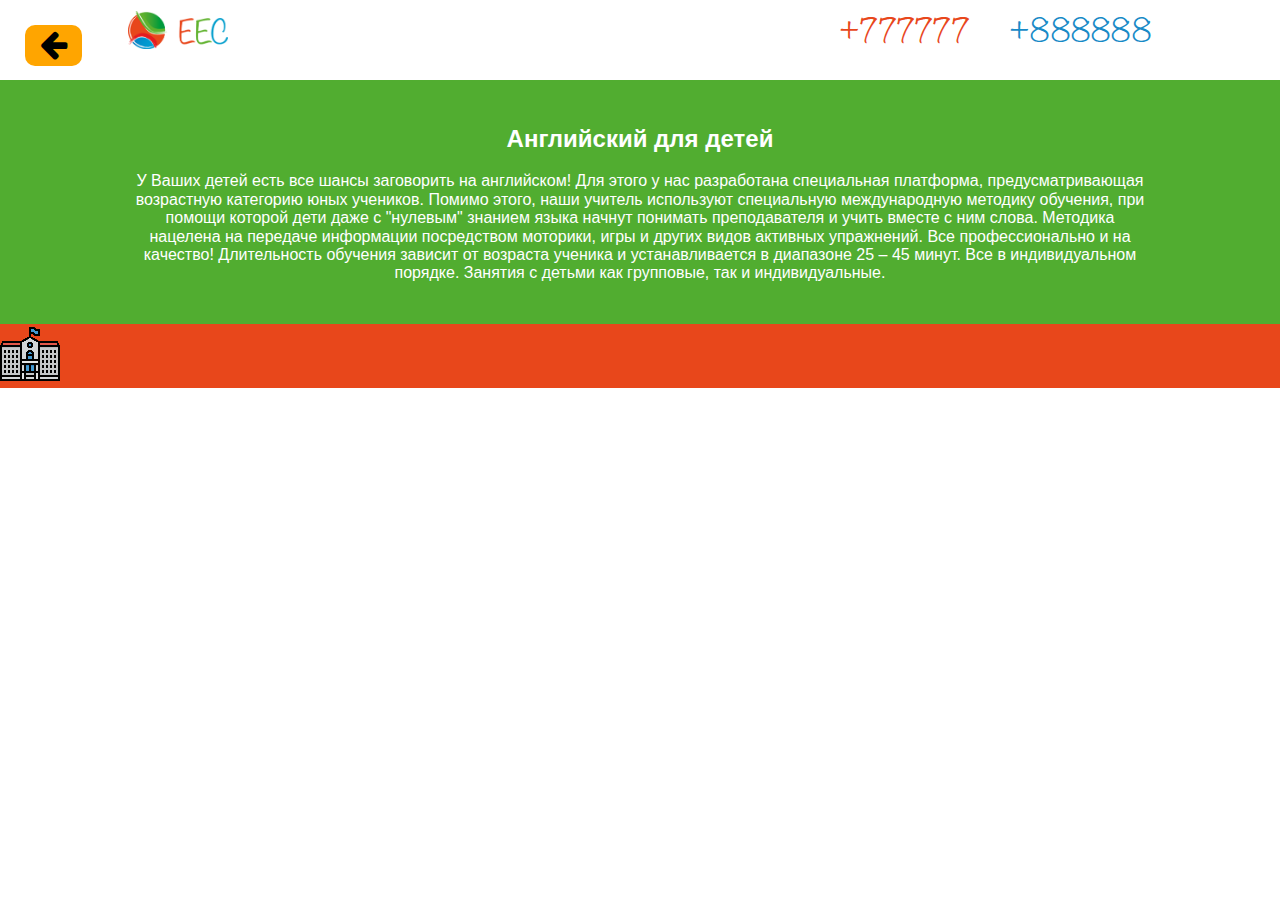
==== docs/curse.html @ 03d1d80a "third commit" ====
<!DOCTYPE html>
<html lang="en">

<head>
    <meta charset="UTF-8">
    <meta name="viewport" content="width=device-width, initial-scale=1.0">
    <title>Site name</title>
    <link rel="stylesheet" href="./style/css/animate.min.css">
    <link rel="stylesheet" href="./style/css/font-awesome.min.css">

    <link rel="stylesheet" href="./style/css/normalize.css">
    <link rel="stylesheet" href="./style/css/main.css">
</head>

<body >
    <a href="index.html" class="btn-back">
        <i class="fa fa-arrow-left" aria-hidden="true"></i>
    </a>
    <div class="page">
        <header class="header">
            <nav class="navbar">
               <a class="nav-brand" href="#">
                    <img  class="nav-brand-img"src="./img/logo.png" alt="logo">
               </a>
                <ul class="nav-list">
                    <li class="nav-item">
                        <span class="number-first">+777777</span>
                        
                    </li>
                    <li class="nav-item">
                        <span class="number-second">+888888</span>
                        
                    </li>
                </ul>
            </nav>
        </header>
        <main>
            <section class="first-sec">
                <div class="englishForKids">
                 <h2 class="englishForKids__title">Английский для детей</h2>
                    <p class="englishForKids__body">У Ваших детей есть все шансы заговорить на английском! Для этого у нас разработана специальная платформа, предусматривающая возрастную категорию юных учеников. Помимо этого, наши учитель используют специальную международную методику обучения, при помощи которой дети даже с "нулевым" знанием языка начнут понимать преподавателя и учить вместе с ним слова. Методика нацелена на передаче информации посредством моторики, игры и других видов активных упражнений. Все профессионально и на качество! Длительность обучения зависит от возраста ученика и устанавливается в диапазоне 25 – 45 минут. Все в индивидуальном порядке. Занятия с детьми как групповые, так и индивидуальные.</p>
            </div>
            </section>
            <section class="second-sec">
                <div class="using">
                    <div class="using__studing">
                        <img src="./img/icons/edu.svg" alt="school">
                    </div>
                </div>
            </section>
        </main>
    </div>
</body>
---- docs/style/css/main.css ----
@charset "UTF-8";
@font-face {
  font-family: 'Conv_Noteworthy-Light';
  src: url("../fonts/Noteworthy-Light.eot");
  src: local("☺"), url("../fonts/Noteworthy-Light.woff") format("woff"), url("../fonts/Noteworthy-Light.ttf") format("truetype"), url("../fonts/Noteworthy-Light.svg") format("svg");
  font-weight: normal;
  font-style: normal; }
@font-face {
  font-family: 'Conv_museo_sans_cyrl_300';
  src: url("../fonts/museo_sans_cyrl_300.eot");
  src: local("☺"), url("../fonts/museo_sans_cyrl_300.woff") format("woff"), url("../fonts/museo_sans_cyrl_300.ttf") format("truetype"), url("../fonts/museo_sans_cyrl_300.svg") format("svg");
  font-weight: normal;
  font-style: normal; }
@font-face {
  font-family: 'Conv_TT1046M_';
  src: url("../fonts/TT1046M_.eot");
  src: local("☺"), url("../fonts/TT1046M_.woff") format("woff"), url("../fonts/TT1046M_.ttf") format("truetype"), url("../fonts/TT1046M_.svg") format("svg");
  font-weight: normal;
  font-style: normal; }
@font-face {
  font-family: 'Conv_18805';
  src: url("../fonts/18805.eot");
  src: local("☺"), url("../fonts/18805.woff") format("woff"), url("../fonts/18805.ttf") format("truetype"), url("../fonts/18805.svg") format("svg");
  font-weight: normal;
  font-style: normal; }
body, html {
  height: 100%;
  width: 100%; }

.page {
  overflow: hidden;
  min-height: 100%;
  display: grid;
  grid-template-rows: auto 1fr auto;
  grid-template-columns: 100%; }

.hide {
  display: none !important; }

.nav-brand-img {
  max-width: 100px;
  max-height: 50px; }

.header {
  min-height: 80px;
  box-shadow: -1.5px 2px 5px 0 rgba(1, 0, 0, 0.43); }

.navbar {
  padding: 0 10%;
  display: flex;
  align-items: center;
  justify-content: space-between; }

.nav-list {
  list-style: none;
  display: flex; }

.number-first, .number-second {
  font-size: 1.8rem;
  font-family: 'Conv_Noteworthy-Light';
  font-weight: 100;
  letter-spacing: 1.29px;
  text-transform: uppercase; }

.number-first {
  color: #e8471c;
  margin-right: 40px; }

.number-second {
  color: #188ac7; }

footer {
  background-color: #e0f2f7;
  min-height: 100px;
  align-items: center;
  justify-content: center;
  display: flex; }

.social {
  display: flex;
  justify-content: center;
  align-items: center;
  color: white;
  font-size: 1.3rem; }
  .social__youtube {
    margin: 0 50px;
    cursor: pointer;
    background-color: #60b22e;
    border-radius: 50%;
    padding: 5px 7px; }
  .social__mail {
    cursor: pointer;
    background-color: #1198ce;
    border-radius: 50%;
    padding: 5px 7px; }
  .social__inst {
    cursor: pointer;
    background-color: #e51c20;
    border-radius: 50%;
    padding: 5px 7px; }
  .social__youtube:hover, .social__mail:hover, .social__inst :hover {
    font-size: 1.6rem;
    text-shadow: 0 0 5px white; }

.leftside {
  display: flex; }

.bg-blue {
  position: relative;
  margin-top: 600px;
  background-image: url("../../img/blue_block.png");
  background-size: contain;
  background-repeat: no-repeat;
  background-position: center center;
  width: 600px;
  height: 500px;
  display: flex;
  justify-content: center;
  align-items: center; }

.specialists {
  width: 50%;
  height: 80%;
  display: flex;
  justify-content: center;
  align-items: center;
  color: white;
  font-family: 'Conv_museo_sans_cyrl_300';
  z-index: 1;
  font-size: 1.4rem; }

.symbols {
  position: absolute;
  z-index: -99;
  bottom: 230px;
  left: 80px; }
  .symbols img {
    width: 80%; }

.special {
  bottom: 0; }

.wraper {
  justify-content: space-between;
  height: 100%;
  width: 100vw;
  display: flex;
  align-items: center; }

.menu {
  z-index: 0;
  min-width: 500px;
  min-height: 500px;
  background-image: url("../../img/start.png");
  background-size: contain;
  background-position: center center;
  background-repeat: no-repeat;
  cursor: pointer;
  transition: all 0.5s;
  position: relative;
  left: -35px; }
  .menu__visible {
    display: flex !important;
    transition: all 0.5s; }
  .menu__teacher {
    background-color: #e8471b;
    top: 50px;
    right: 100px; }
    .menu__teacher img {
      width: 70%; }
  .menu__home {
    background-color: #009dcc;
    top: 185px;
    left: -35px; }
  .menu__mail {
    background-color: #51ad30;
    bottom: 15px;
    left: 150px; }
  .menu__mail, .menu__home, .menu__teacher {
    position: absolute;
    border-radius: 50%;
    cursor: pointer;
    width: 125px;
    height: 125px;
    justify-content: center;
    align-items: center;
    font-size: 5rem;
    color: white;
    display: none;
    z-index: 1; }
  .menu__mail:hover, .menu__home:hover, .menu__teacher:hover {
    width: 135px;
    height: 135px;
    box-shadow: 0 0 5px white; }

.menu:hover {
  transition: all 0.5s;
  min-width: 550px;
  min-height: 550px; }

.bg-green {
  z-index: 0;
  position: relative;
  background-image: url("../../img/green_block.png");
  background-repeat: no-repeat;
  background-position: center center;
  background-size: contain;
  width: 500px;
  height: 400px;
  display: flex;
  justify-content: center;
  align-items: center;
  text-align: center; }

.educational {
  width: 80%;
  color: white; }
  .educational__title {
    font-size: 2rem;
    margin: 0;
    font-family: 'Conv_Noteworthy-Light'; }
  .educational__body {
    font-family: 'Conv_museo_sans_cyrl_300'; }

.lamp {
  position: absolute;
  z-index: -1;
  width: 200px;
  height: 200px;
  bottom: 5px;
  right: -35px; }

.bg-red {
  background-image: url("../../img/orange_block.png");
  background-repeat: no-repeat;
  background-position: center bottom;
  background-size: contain;
  position: relative;
  width: 500px;
  height: 400px;
  margin-top: 200px; }
  .bg-red .kenguru {
    position: absolute;
    bottom: 0;
    left: 50%;
    transform: translate(-50%, 0); }

.background-white {
  z-index: 99;
  width: 100vw;
  height: 100vh;
  background-color: rgba(255, 255, 255, 0.849); }

.form {
  position: fixed;
  z-index: 3;
  width: 80%;
  height: 80%;
  top: 50%;
  left: 50%;
  transform: translate(-50%, -50%);
  overflow: scroll;
  background: radial-gradient(#4CCEB2, #2F8FD8);
  text-align: center;
  padding: 25px 0;
  border-radius: 15px; }
  .form .input__btn {
    margin-top: 20px;
    font-size: 25px;
    font-family: 'Conv_TT1046M_';
    padding: 10px 25px;
    border-radius: 20px;
    color: #fff;
    background: transparent;
    border: 1px solid white; }
    .form .input__btn :hover {
      cursor: pointer; }
  .form .input__btn:hover {
    box-shadow: 0 0 4px white; }
  .form fieldset {
    margin: 0 25px;
    border: 1px solid white;
    border-radius: 10px; }
  .form textarea {
    font-size: 20px;
    margin-bottom: 15px;
    width: 60%;
    resize: none; }
  .form h2 {
    font-size: 16px;
    font-family: 'Conv_Noteworthy-Light';
    opacity: 0.8;
    color: #fff; }
  .form .field legend {
    font-size: 20px;
    padding: 15px 0;
    font-family: 'Conv_TT1046M_';
    color: white; }
  .form .field label {
    font-family: 'Conv_museo_sans_cyrl_300';
    display: block;
    font-size: 30px;
    color: #fff; }
  .form .field input {
    border-radius: 10px;
    padding: 5px 15px;
    margin: 20px 0;
    width: 60%;
    font-size: 20px; }
  .form .close__btn {
    background-color: transparent;
    border: none;
    font-size: 2rem;
    position: absolute;
    right: 0;
    top: 0;
    cursor: pointer;
    color: white; }

.btn-back {
  font-size: 2rem;
  position: fixed;
  color: black;
  background-color: orange;
  border-radius: 10px;
  padding: 2px 15px;
  top: 25px;
  left: 25px; }

.btn-back:hover {
  font-size: 2.4rem;
  text-shadow: 0 0 4px white;
  box-shadow: 0 0 5px orange; }

.first-sec {
  background-color: #51ad30; }

.englishForKids {
  margin: 0 auto;
  padding: 25px 0;
  width: 80%;
  text-align: center;
  color: white;
  font-family: Arial, Helvetica, sans-serif; }

.second-sec {
  background-color: #e8471b; }

@media (max-width: 768px) {
  .navbar {
    flex-direction: column; }

  .nav-list {
    flex-direction: column; }

  .nav-item {
    margin-top: 10px; }

  .menu {
    min-width: 400px;
    min-height: 400px; }

  .bg-blue {
    max-width: 400px !important;
    max-height: 300px !important; }

  .symbols {
    bottom: 170px; }

  .rightside {
    justify-content: center;
    display: flex;
    flex-direction: column; }

  .bg-red {
    width: 90%;
    height: 200px;
    margin: 0 auto;
    margin-top: 100px; }
    .bg-red .kenguru {
      width: 40%; }

  .educational__title {
    font-size: 1.3rem; }
  .educational__body {
    font-size: 0.8rem; }

  .bg-green {
    width: 90%;
    margin: 0 auto; }
    .bg-green .lamp {
      width: 100px;
      height: 100px;
      right: 0;
      bottom: 80px; }

  .bg-blue {
    width: 90%; }
    .bg-blue .specialists {
      font-size: 0.8rem; } }
@media (max-width: 1600px) {
  .wraper {
    flex-direction: column;
    justify-content: center; }

  .menu {
    left: 25px; }

  .bg-blue {
    margin-top: 300px !important; } }
@media (max-width: 425px) {
  .menu {
    min-width: 250px;
    min-height: 250xp; } }
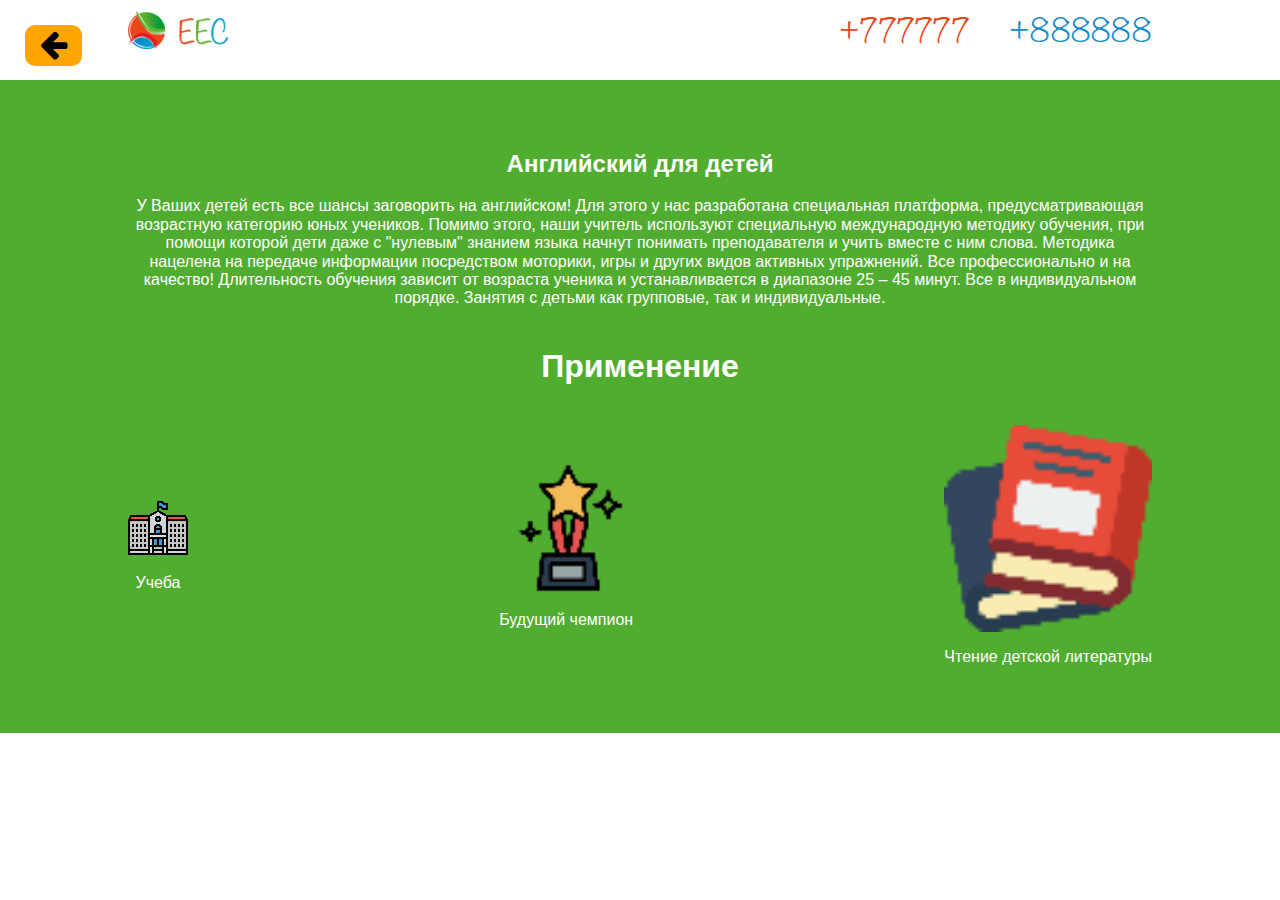
==== commit d68553d3: "third commit" ====
--- a/docs/curse.html
+++ b/docs/curse.html
@@ -40,12 +40,24 @@
                  <h2 class="englishForKids__title">Английский для детей</h2>
                     <p class="englishForKids__body">У Ваших детей есть все шансы заговорить на английском! Для этого у нас разработана специальная платформа, предусматривающая возрастную категорию юных учеников. Помимо этого, наши учитель используют специальную международную методику обучения, при помощи которой дети даже с "нулевым" знанием языка начнут понимать преподавателя и учить вместе с ним слова. Методика нацелена на передаче информации посредством моторики, игры и других видов активных упражнений. Все профессионально и на качество! Длительность обучения зависит от возраста ученика и устанавливается в диапазоне 25 – 45 минут. Все в индивидуальном порядке. Занятия с детьми как групповые, так и индивидуальные.</p>
             </div>
+            <h1 class="using__title">Применение</h1>
+            <div class="using">
+                
+                <div class="using__studing">
+                    <img src="./img/icons/edu.svg" alt="school">
+                    <p>Учеба</p>
+                </div>
+                <div class="using__champion">
+                    <img src="./img/icons/champ.svg" alt="champ">
+                    <p>Будущий чемпион</p>
+                </div>
+                <div class="using__reading">
+                    <img src="./img/icons/book.svg" alt="book">
+                    <p>Чтение детской литературы</p>
+                </div>
             </section>
             <section class="second-sec">
-                <div class="using">
-                    <div class="using__studing">
-                        <img src="./img/icons/edu.svg" alt="school">
-                    </div>
+                
                 </div>
             </section>
         </main>
--- a/docs/style/css/main.css
+++ b/docs/style/css/main.css
@@ -333,15 +333,33 @@
   box-shadow: 0 0 5px orange; }
 
 .first-sec {
-  background-color: #51ad30; }
+  background-color: #51ad30;
+  padding: 50px 0; }
 
 .englishForKids {
   margin: 0 auto;
-  padding: 25px 0;
   width: 80%;
   text-align: center;
   color: white;
   font-family: Arial, Helvetica, sans-serif; }
+
+.using {
+  width: 80%;
+  margin: 0 auto;
+  display: flex;
+  justify-content: space-between; }
+  .using__title {
+    margin: 40px 0;
+    text-align: center;
+    color: white;
+    font-family: Arial, Helvetica, sans-serif; }
+  .using__studing, .using__champion, .using__reading {
+    font-family: Arial, Helvetica, sans-serif;
+    color: white;
+    text-align: center;
+    display: flex;
+    flex-direction: column;
+    justify-content: center; }
 
 .second-sec {
   background-color: #e8471b; }
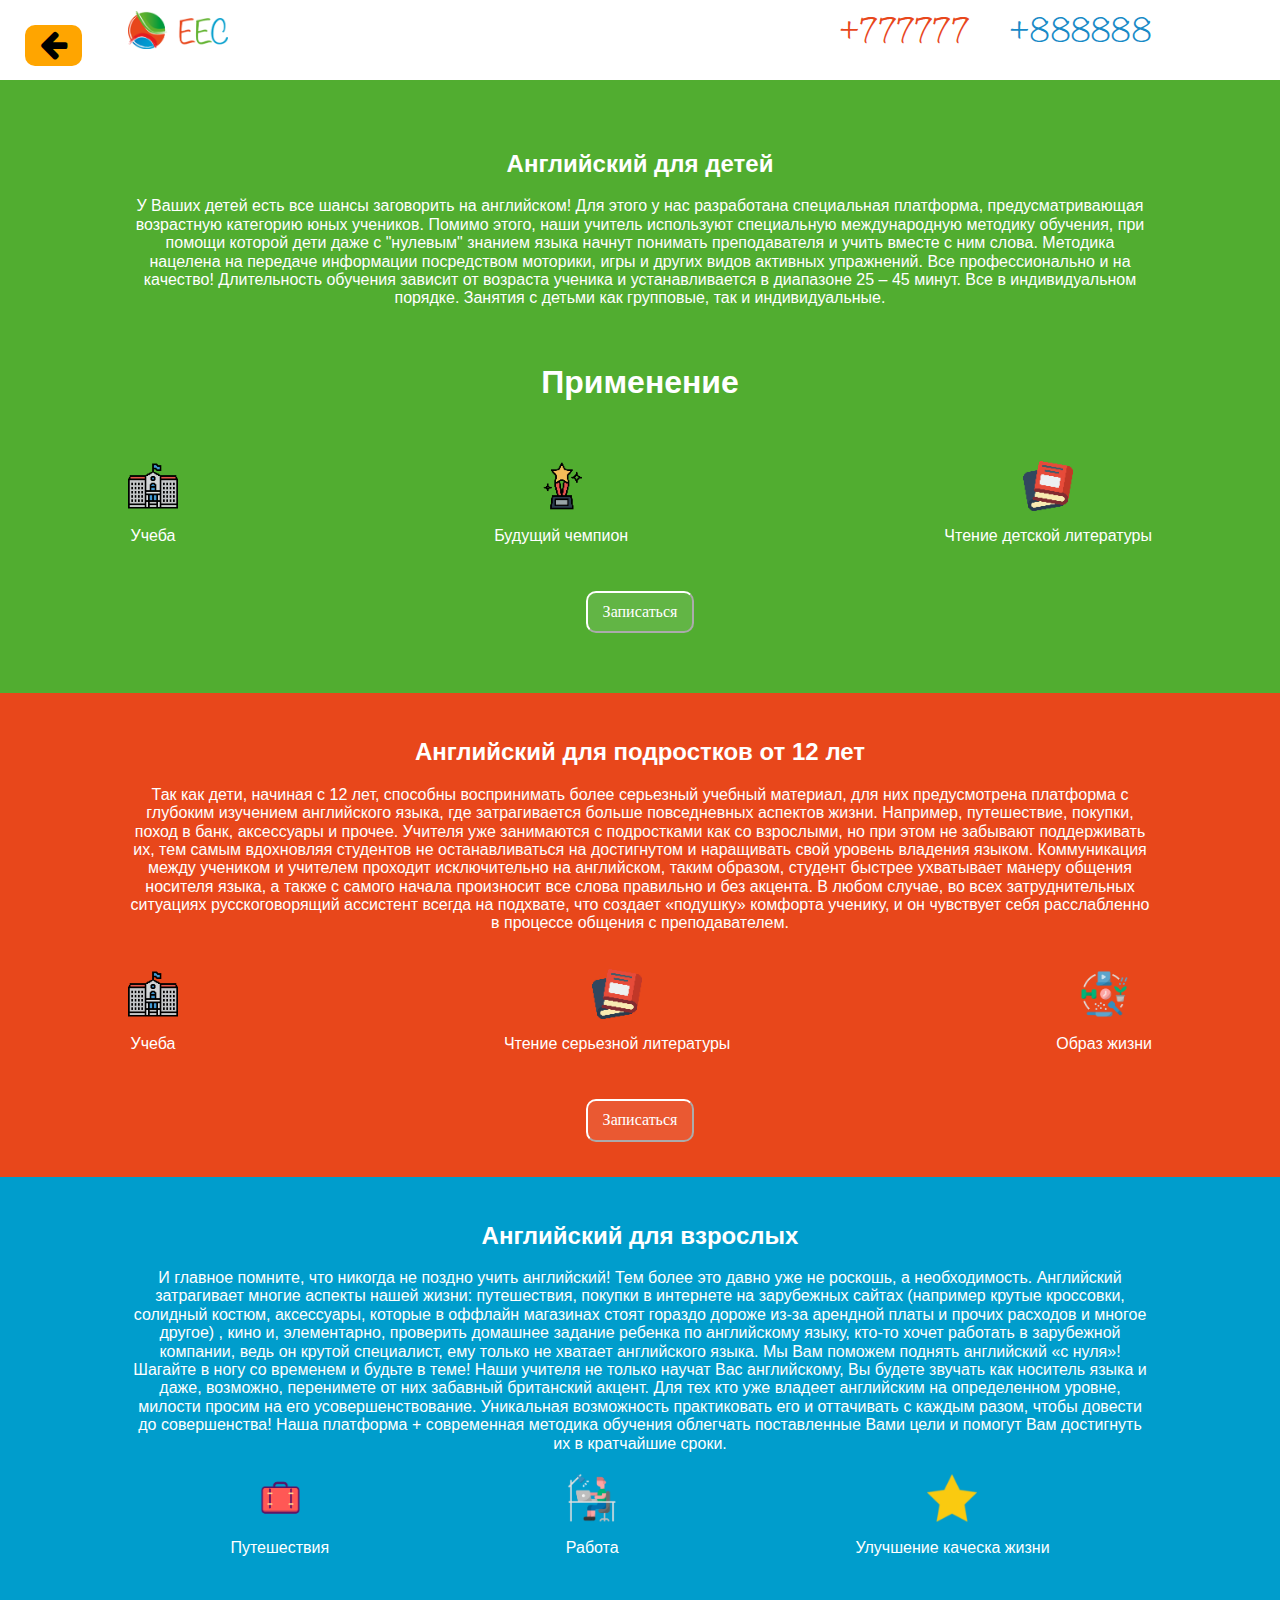
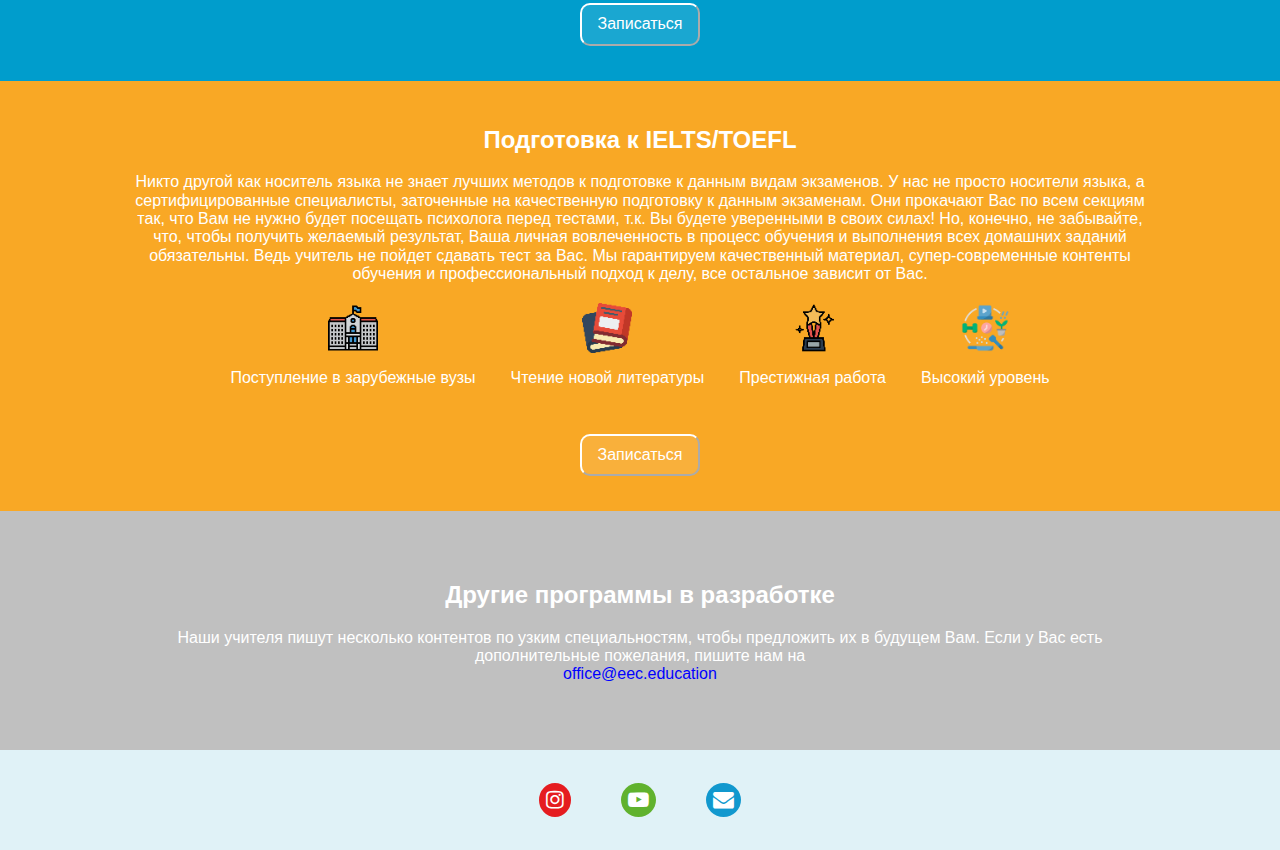
==== commit 281993f0: "finish commit" ====
--- a/docs/curse.html
+++ b/docs/curse.html
@@ -13,6 +13,7 @@
 </head>
 
 <body >
+    
     <a href="index.html" class="btn-back">
         <i class="fa fa-arrow-left" aria-hidden="true"></i>
     </a>
@@ -55,11 +56,122 @@
                     <img src="./img/icons/book.svg" alt="book">
                     <p>Чтение детской литературы</p>
                 </div>
+            </div>
+                <button class="signUp">Записаться</button>
             </section>
             <section class="second-sec">
+                <div class="forTeenagers">
+                    <h2 class="forTeenagers__title">Английский для подростков от 12 лет</h2>
+                    <p class="forTeenagers__body">
+                        Так как дети, начиная с 12 лет, способны воспринимать более серьезный учебный материал, для них предусмотрена платформа с глубоким изучением английского языка, где затрагивается больше повседневных аспектов жизни. Например, путешествие, покупки, поход в банк, аксессуары и прочее. Учителя уже занимаются с подростками как со взрослыми, но при этом не забывают поддерживать их, тем самым вдохновляя студентов не останавливаться на достигнутом и наращивать свой уровень владения языком. Коммуникация между учеником и учителем проходит исключительно на английском, таким образом, студент быстрее ухватывает манеру общения носителя языка, а также с самого начала произносит все слова правильно и без акцента. В любом случае, во всех затруднительных ситуациях русскоговорящий ассистент всегда на подхвате, что создает «подушку» комфорта ученику, и он чувствует себя расслабленно в процессе общения с преподавателем.
+                    </p>
+                </div>
+                <div class="using">
                 
+                    <div class="using__studing">
+                        <img src="./img/icons/edu.svg" alt="school">
+                        <p>Учеба</p>
+                    </div>
+                    <div class="using__reading">
+                        <img src="./img/icons/book.svg" alt="book">
+                        <p>Чтение серьезной литературы</p>
+                    </div>
+                    <div class="using__lifestyle">
+                        <img src="./img/icons/lifestyle.png" alt="lifestyle">
+                        <p>Образ жизни</p>
+                    </div>
+                </div>
+                    <button class="signUp">Записаться</button>
+            </section>
+            <section class="third-sec">
+                <div class="englishForAdults">
+                    <h2 class="englishForAdults__title">
+                        Английский для взрослых
+                    </h2>
+                    <p class="englishForAdults__body">
+                        
+		И главное помните, что никогда не поздно учить английский! Тем более это давно уже не роскошь, а необходимость. Английский затрагивает многие аспекты нашей жизни: путешествия, покупки в интернете на зарубежных сайтах (например крутые кроссовки, солидный костюм, аксессуары, которые в оффлайн магазинах стоят гораздо дороже из-за арендной платы и прочих расходов и многое другое) , кино и, элементарно, проверить домашнее задание ребенка по английскому языку, кто-то хочет работать в зарубежной компании, ведь он крутой специалист, ему только не хватает английского языка. Мы Вам поможем поднять английский «с нуля»! Шагайте в ногу со временем и будьте в теме! Наши учителя не только научат Вас английскому, Вы будете звучать как носитель языка и даже, возможно, перенимете от них забавный британский акцент.
+		Для тех кто уже владеет английским на определенном уровне, милости просим на его усовершенствование. Уникальная возможность практиковать его и оттачивать с каждым разом, чтобы довести до совершенства! 
+		Наша платформа + современная методика обучения облегчать поставленные Вами цели и помогут Вам достигнуть их в кратчайшие сроки.  
+			
+                        
+                    </p>
+                    <div class="using">
+                
+                        <div class="using__travel">
+                            <img src="./img/icons/travel.png" alt="travel">
+                            <p>Путешествия</p>
+                        </div>
+                        <div class="using__work">
+                            <img src="./img/icons/work.png" alt="book">
+                            <p>Работа</p>
+                        </div>
+                        <div class="using__star">
+                            <img src="./img/icons/star.png" alt="lifestyle">
+                            <p>Улучшение каческа жизни</p>
+                        </div>
+                </div>
+                <button class="signUp">Записаться</button>
+            </section>
+           
+            <section class="quarter-sec">
+                <div class="training">
+                    <h2 class="training__title">
+                        Подготовка к IELTS/TOEFL
+                    </h2>
+                    <p class="training__body">
+
+		Никто другой как носитель языка не знает лучших методов к подготовке к данным видам экзаменов. У нас не просто носители языка, а сертифицированные специалисты, заточенные на качественную подготовку к данным экзаменам. Они прокачают Вас по всем секциям так, что Вам не нужно будет посещать психолога перед тестами, т.к. Вы будете уверенными в своих силах! 
+		Но, конечно, не забывайте, что, чтобы получить желаемый результат, Ваша личная вовлеченность в процесс обучения и выполнения всех домашних заданий обязательны. Ведь учитель не пойдет сдавать тест за Вас. Мы гарантируем качественный материал, супер-современные контенты обучения и профессиональный подход к делу, все остальное зависит от Вас.
+			
+                    </p>
+                    <div class="using">
+                
+                        <div class="using__studing">
+                            <img src="./img/icons/edu.svg" alt="teacher">
+                            <p >Поступление в зарубежные вузы</p>
+                        </div>
+                        <div class="using__reading">
+                            <img src="./img/icons/book.svg" alt="book">
+                            <p >Чтение новой литературы</p>
+                        </div>
+                        <div class="using__champion">
+                            <img src="./img/icons/champ.svg" alt="champ">
+                            <p >Престижная работа</p>
+                        </div>
+                        <div class="using__lifestyle">
+                            <img src="./img/icons/lifestyle.png" alt="lifestyle">
+                            <p >Высокий уровень</p>
+                        </div>
+                </div>
+                <button class="signUp">Записаться</button>
+            </section>
+            <section class="fifth-sec">
+                <div class="developing">
+                    <h2 class="developing__title">
+                        Другие программы в разработке
+                    </h2>
+                    <p class="developing__body">
+
+		Наши учителя пишут несколько контентов по узким специальностям, чтобы предложить их в будущем Вам. Если у Вас есть дополнительные пожелания, пишите нам на 
+        <br><span class="developing__mail">office@eec.education</span>
+    </p>
                 </div>
             </section>
+            
         </main>
+        <footer>
+            <div class="social">
+                <div class="social__inst">
+                    <i class="fa fa-instagram" aria-hidden="true"></i>
+                </div>
+                <div class="social__youtube">
+                    <i class="fa fa-youtube-play" aria-hidden="true"></i>
+                </div>
+                <div class="social__mail">
+                    <i class="fa fa-envelope" aria-hidden="true"></i>
+                </div>
+            </div>
+        </footer> 
     </div>
 </body>
--- a/docs/style/css/main.css
+++ b/docs/style/css/main.css
@@ -334,18 +334,47 @@
 
 .first-sec {
   background-color: #51ad30;
-  padding: 50px 0; }
-
-.englishForKids {
+  padding: 50px 0;
+  display: flex;
+  flex-direction: column;
+  justify-content: center; }
+
+.fifth-sec {
+  background-color: silver;
+  padding: 50px 0;
+  display: flex;
+  flex-direction: column;
+  justify-content: center; }
+
+.englishForKids, .training, .englishForAdults, .forTeenagers, .developing {
   margin: 0 auto;
   width: 80%;
   text-align: center;
   color: white;
   font-family: Arial, Helvetica, sans-serif; }
 
+.developing__mail {
+  color: blue; }
+
+.signUp {
+  background-color: rgba(255, 255, 255, 0.1);
+  border-color: white;
+  outline: none;
+  color: white;
+  padding: 10px 15px;
+  border-radius: 10px;
+  margin: 10px auto;
+  transition: all 0.1s;
+  cursor: pointer; }
+
+.signUp:hover {
+  box-shadow: 0 0 5px white;
+  padding: 12px 17px;
+  transition: all 0.1s; }
+
 .using {
   width: 80%;
-  margin: 0 auto;
+  margin: 20px auto;
   display: flex;
   justify-content: space-between; }
   .using__title {
@@ -353,15 +382,34 @@
     text-align: center;
     color: white;
     font-family: Arial, Helvetica, sans-serif; }
-  .using__studing, .using__champion, .using__reading {
+  .using__studing, .using__champion, .using__reading, .using__lifestyle, .using__travel, .using__work, .using__star {
     font-family: Arial, Helvetica, sans-serif;
     color: white;
     text-align: center;
     display: flex;
     flex-direction: column;
     justify-content: center; }
+    .using__studing img, .using__champion img, .using__reading img, .using__lifestyle img, .using__travel img, .using__work img, .using__star img {
+      width: 50px;
+      height: 50px;
+      margin: 0 auto; }
+
+.third-sec {
+  padding: 25px 0;
+  display: flex;
+  flex-direction: column;
+  background-color: #009dcc; }
+
+.quarter-sec {
+  padding: 25px 0;
+  display: flex;
+  flex-direction: column;
+  background-color: #f9a825; }
 
 .second-sec {
+  padding: 25px 0;
+  display: flex;
+  flex-direction: column;
   background-color: #e8471b; }
 
 @media (max-width: 768px) {
